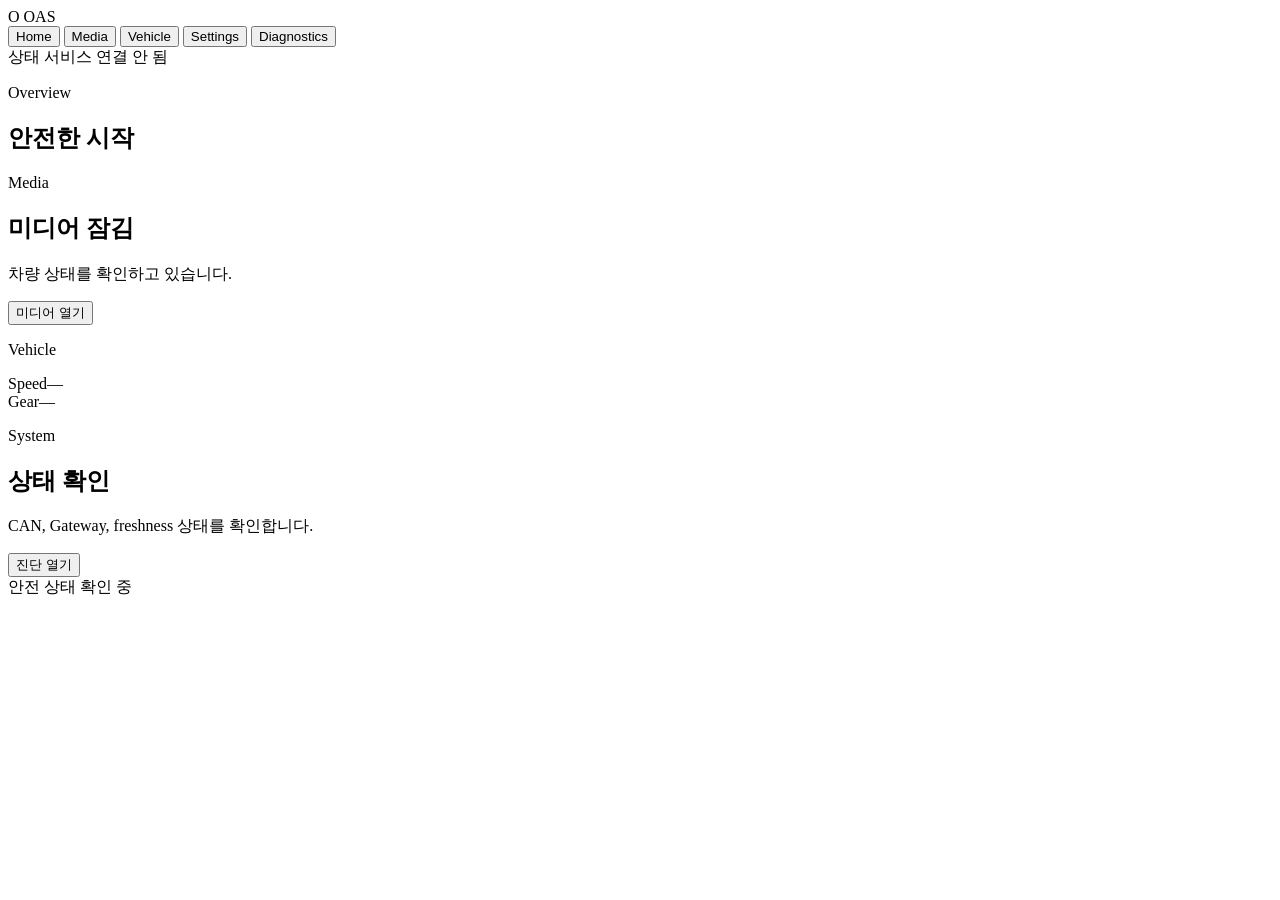
==== crates/hmi/src/index.html @ f50171e1 "feat(hmi): design top-level menu screens" ====
<!doctype html>
<html lang="ko">
<meta charset="utf-8">
<meta name="viewport" content="width=device-width, initial-scale=1">
<title>OAS HMI</title>
<link rel="stylesheet" href="/design.css">
<body data-safety="unknown">
<main class="app-shell">
  <header class="top-bar">
    <div class="brand"><span class="brand-mark">O</span> OAS</div>
    <nav class="primary-nav" aria-label="주 메뉴">
      <button class="nav-button is-active" type="button" data-route="home">Home</button>
      <button class="nav-button" type="button" data-route="media">Media</button>
      <button class="nav-button" type="button" data-route="vehicle">Vehicle</button>
      <button class="nav-button" type="button" data-route="settings">Settings</button>
      <button class="nav-button" type="button" data-route="diagnostics">Diagnostics</button>
    </nav>
    <div id="status" class="status-pill" aria-live="polite">차량 상태를 기다리는 중</div>
  </header>

  <section class="screen" data-screen="home">
    <header class="page-heading"><p class="eyebrow">Overview</p><h1>안전한 시작</h1></header>
    <div class="overview-grid">
      <article class="card card--emphasis"><p class="eyebrow">Media</p><h2 id="home-media-title">미디어 잠김</h2><p id="home-media-copy" class="muted">차량 상태를 확인하고 있습니다.</p><button class="button" type="button" data-route="media">미디어 열기</button></article>
      <article class="card"><p class="eyebrow">Vehicle</p><div class="metric-list"><div class="metric"><span class="metric-label">Speed</span><span id="home-speed" class="metric-value">—</span></div><div class="metric"><span class="metric-label">Gear</span><span id="home-gear" class="metric-value">—</span></div></div></article>
      <article class="card"><p class="eyebrow">System</p><h2>상태 확인</h2><p class="muted">CAN, Gateway, freshness 상태를 확인합니다.</p><button class="button button--secondary" type="button" data-route="diagnostics">진단 열기</button></article>
    </div>
    <div id="safety-banner" class="safety-banner">안전 상태 확인 중</div>
  </section>

  <section class="screen" data-screen="media" hidden>
    <header class="page-heading"><p class="eyebrow">Entertainment</p><h1>Media</h1></header>
    <div class="dashboard-grid">
      <article class="card card--media"><div class="media-state"><p class="eyebrow">Playback</p><h2 id="media-title">미디어 잠김</h2><p id="media-copy">차량 상태를 확인하고 있습니다.</p><div id="media-safety-banner" class="safety-banner">안전 상태 확인 중</div></div></article>
      <aside class="card"><p class="eyebrow">Playback policy</p><div class="metric-list"><div class="metric"><span class="metric-label">Speed</span><span id="media-speed" class="metric-value">—</span></div><div class="metric"><span class="metric-label">Gear</span><span id="media-gear" class="metric-value">—</span></div><div class="metric"><span class="metric-label">D while stopped</span><span id="media-drive-setting" class="metric-value">—</span></div></div></aside>
    </div>
  </section>

  <section class="screen" data-screen="vehicle" hidden>
    <header class="page-heading"><p class="eyebrow">Read only</p><h1>Vehicle</h1></header>
    <div class="overview-grid"><article class="card"><p class="eyebrow">Driving state</p><div class="metric-list"><div class="metric"><span class="metric-label">Speed</span><span id="vehicle-speed" class="metric-value">—</span></div><div class="metric"><span class="metric-label">Gear</span><span id="vehicle-gear" class="metric-value">—</span></div></div></article><article class="card"><p class="eyebrow">Vision</p><h2>준비 중</h2><p class="muted">카메라와 영상 pipeline이 준비되면 이 위치에 표시됩니다.</p></article><article class="card"><p class="eyebrow">Boundary</p><h2>Read only</h2><p class="muted">이 화면은 차량 명령을 보내지 않습니다.</p></article></div>
  </section>

  <section class="screen" data-screen="settings" hidden>
    <header class="page-heading"><p class="eyebrow">Preferences</p><h1>Settings</h1></header>
    <div class="settings-list"><article class="card setting-row"><div><p class="eyebrow">Display</p><h2>화면</h2><p class="muted">밝기와 주·야간 테마는 하드웨어 단계에서 연결합니다.</p></div><span class="setting-value">준비 중</span></article><article class="card setting-row"><div><p class="eyebrow">Audio</p><h2>오디오</h2><p class="muted">OAS 장치의 음량과 출력 장치를 관리합니다.</p></div><span class="setting-value">준비 중</span></article><article class="card setting-row"><div><p class="eyebrow">Media safety</p><h2>D 기어 정차 시 미디어</h2><p class="muted">움직임·상태 불명·stale에서는 항상 차단됩니다.</p></div><span id="settings-drive-setting" class="setting-value">—</span></article><article class="card setting-row"><div><p class="eyebrow">System</p><h2>시스템</h2><p class="muted">업데이트와 재시작은 배포 단계에서 연결합니다.</p></div><span class="setting-value">준비 중</span></article></div>
  </section>

  <section class="screen" data-screen="diagnostics" hidden>
    <header class="page-heading"><p class="eyebrow">Read only</p><h1>Diagnostics</h1></header>
    <div class="overview-grid"><article class="card"><p class="eyebrow">State stream</p><h2 id="diagnostics-stream">확인 중</h2><p id="diagnostics-copy" class="muted">Gateway stream의 최신 상태를 기다립니다.</p></article><article class="card"><p class="eyebrow">Safety policy</p><h2 id="diagnostics-policy">확인 중</h2><p class="muted">모든 정책 판정은 runtime이 제공합니다.</p></article><article class="card"><p class="eyebrow">CAN / Gateway</p><h2>배포 후 연결</h2><p class="muted">대상 Linux에서 systemd 로그와 연결 상태를 표시합니다.</p></article></div>
  </section>
</main>
<script>
  const byId = id => document.getElementById(id);
  const routes = document.querySelectorAll('[data-route]');
  const screens = document.querySelectorAll('[data-screen]');
  function navigate(route) {
    screens.forEach(screen => { screen.hidden = screen.dataset.screen !== route; });
    routes.forEach(button => button.classList.toggle('is-active', button.dataset.route === route));
  }
  routes.forEach(button => button.addEventListener('click', () => navigate(button.dataset.route)));
  function showState(state) {
    const allowed = state.videoPlayback === 'allowed';
    const speed = state.speedMps === null ? '—' : `${state.speedMps} m/s`;
    const policy = allowed ? '미디어 사용 가능' : '미디어 잠김';
    document.body.dataset.safety = allowed ? 'allowed' : 'locked';
    byId('status').textContent = policy;
    byId('home-media-title').textContent = policy;
    byId('home-media-copy').textContent = allowed ? '미디어 플레이어 연결 준비됨' : `재생 조건: ${state.videoPlayback}`;
    byId('media-title').textContent = policy;
    byId('media-copy').textContent = allowed ? '미디어 플레이어 연결 준비됨' : `재생 조건: ${state.videoPlayback}`;
    byId('safety-banner').textContent = allowed ? '정차 상태가 확인되었습니다' : '차량이 움직이거나 상태가 불명확하면 재생하지 않습니다';
    byId('media-safety-banner').textContent = byId('safety-banner').textContent;
    ['home-speed', 'media-speed', 'vehicle-speed'].forEach(id => { byId(id).textContent = speed; });
    ['home-gear', 'media-gear', 'vehicle-gear'].forEach(id => { byId(id).textContent = state.gear; });
    ['media-drive-setting', 'settings-drive-setting'].forEach(id => { byId(id).textContent = state.allowDriveWhenStopped ? '허용' : '차단'; });
    byId('diagnostics-stream').textContent = state.videoPlayback === 'no_vehicle_state' ? '상태 대기 중' : '상태 수신 중';
    byId('diagnostics-copy').textContent = `speed ${speed} · gear ${state.gear}`;
    byId('diagnostics-policy').textContent = state.videoPlayback;
  }
  async function refresh() {
    try { showState(await fetch('/state', {cache: 'no-store'}).then(response => response.json())); }
    catch (_) {
      document.body.dataset.safety = 'unknown';
      byId('status').textContent = '상태 서비스 연결 안 됨';
      byId('home-media-title').textContent = '미디어 잠김';
      byId('media-title').textContent = '미디어 잠김';
      byId('safety-banner').textContent = '안전 상태 확인 중';
      byId('media-safety-banner').textContent = '안전 상태 확인 중';
    }
  }
  refresh(); setInterval(refresh, 250);
</script>
</body>
</html>
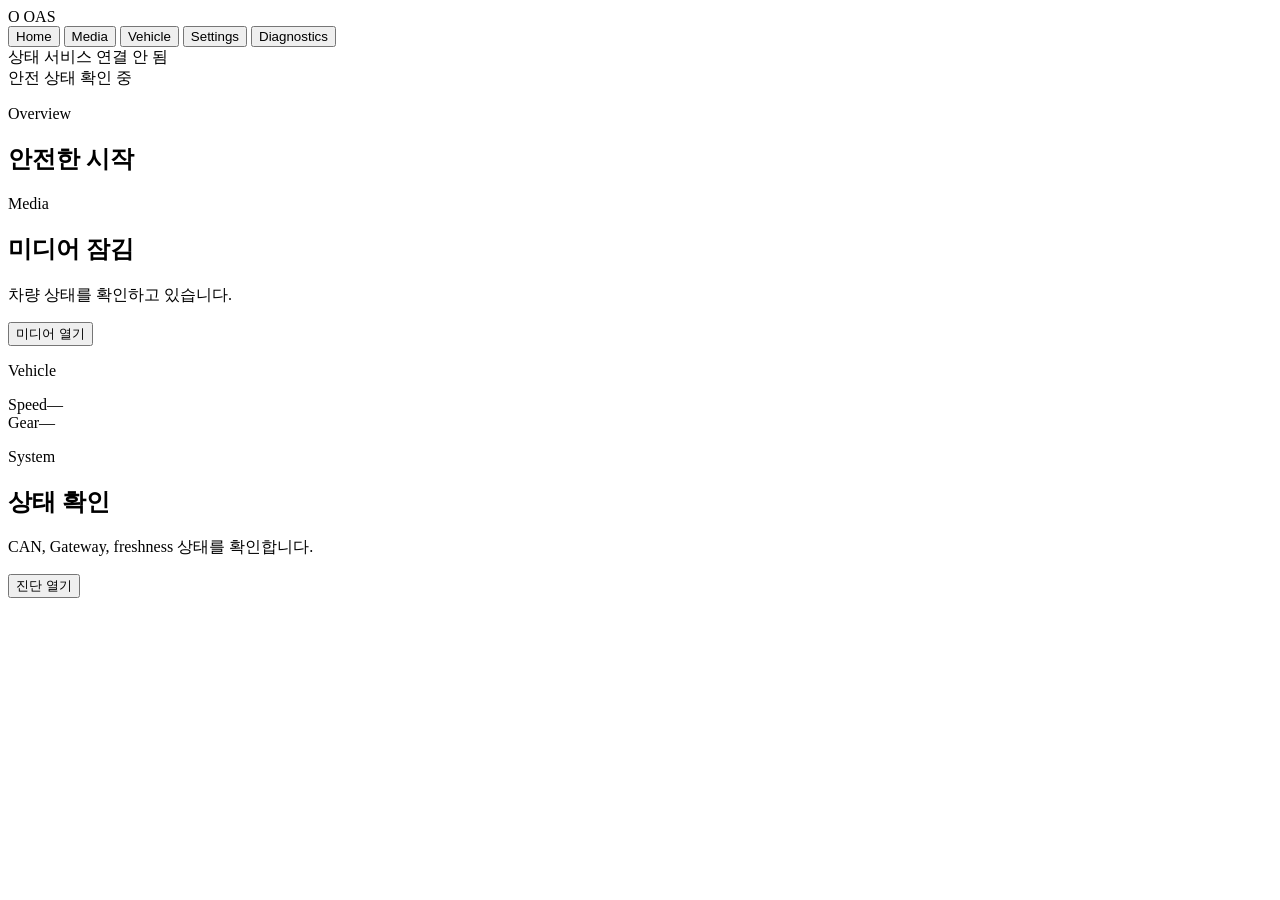
==== commit f451b25d: "feat(hmi): complete virtual UI screen flows" ====
--- a/crates/hmi/src/index.html
+++ b/crates/hmi/src/index.html
@@ -17,6 +17,7 @@
     </nav>
     <div id="status" class="status-pill" aria-live="polite">차량 상태를 기다리는 중</div>
   </header>
+  <div id="global-safety-banner" class="safety-banner global-safety" aria-live="polite">안전 상태 확인 중</div>
 
   <section class="screen" data-screen="home">
     <header class="page-heading"><p class="eyebrow">Overview</p><h1>안전한 시작</h1></header>
@@ -25,30 +26,46 @@
       <article class="card"><p class="eyebrow">Vehicle</p><div class="metric-list"><div class="metric"><span class="metric-label">Speed</span><span id="home-speed" class="metric-value">—</span></div><div class="metric"><span class="metric-label">Gear</span><span id="home-gear" class="metric-value">—</span></div></div></article>
       <article class="card"><p class="eyebrow">System</p><h2>상태 확인</h2><p class="muted">CAN, Gateway, freshness 상태를 확인합니다.</p><button class="button button--secondary" type="button" data-route="diagnostics">진단 열기</button></article>
     </div>
-    <div id="safety-banner" class="safety-banner">안전 상태 확인 중</div>
   </section>
 
   <section class="screen" data-screen="media" hidden>
     <header class="page-heading"><p class="eyebrow">Entertainment</p><h1>Media</h1></header>
-    <div class="dashboard-grid">
+    <nav class="sub-nav" aria-label="미디어 메뉴"><button class="sub-nav-button is-active" type="button" data-tab-group="media" data-tab="player">Player</button><button class="sub-nav-button" type="button" data-tab-group="media" data-tab="library">Library</button></nav>
+    <div data-tab-panel-group="media" data-tab-panel="player" class="dashboard-grid">
       <article class="card card--media"><div class="media-state"><p class="eyebrow">Playback</p><h2 id="media-title">미디어 잠김</h2><p id="media-copy">차량 상태를 확인하고 있습니다.</p><div id="media-safety-banner" class="safety-banner">안전 상태 확인 중</div></div></article>
       <aside class="card"><p class="eyebrow">Playback policy</p><div class="metric-list"><div class="metric"><span class="metric-label">Speed</span><span id="media-speed" class="metric-value">—</span></div><div class="metric"><span class="metric-label">Gear</span><span id="media-gear" class="metric-value">—</span></div><div class="metric"><span class="metric-label">D while stopped</span><span id="media-drive-setting" class="metric-value">—</span></div></div></aside>
     </div>
+    <div data-tab-panel-group="media" data-tab-panel="library" class="content-grid" hidden><article class="card"><p class="eyebrow">Web media</p><h2>YouTube</h2><p class="muted">WebView 연결 후 계정과 콘텐츠 목록을 표시합니다.</p></article><article class="card"><p class="eyebrow">Local media</p><h2>오프라인 콘텐츠</h2><p class="muted">저장 장치가 연결되면 안전하게 검색합니다.</p></article><article class="card"><p class="eyebrow">Queue</p><h2>재생 목록 없음</h2><p class="muted">재생 가능한 미디어를 선택하면 여기에 표시됩니다.</p></article></div>
   </section>
 
   <section class="screen" data-screen="vehicle" hidden>
-    <header class="page-heading"><p class="eyebrow">Read only</p><h1>Vehicle</h1></header>
-    <div class="overview-grid"><article class="card"><p class="eyebrow">Driving state</p><div class="metric-list"><div class="metric"><span class="metric-label">Speed</span><span id="vehicle-speed" class="metric-value">—</span></div><div class="metric"><span class="metric-label">Gear</span><span id="vehicle-gear" class="metric-value">—</span></div></div></article><article class="card"><p class="eyebrow">Vision</p><h2>준비 중</h2><p class="muted">카메라와 영상 pipeline이 준비되면 이 위치에 표시됩니다.</p></article><article class="card"><p class="eyebrow">Boundary</p><h2>Read only</h2><p class="muted">이 화면은 차량 명령을 보내지 않습니다.</p></article></div>
+    <header class="page-heading"><p class="eyebrow">Comfort control · UI preview</p><h1>Vehicle</h1></header>
+    <nav class="sub-nav" aria-label="차량 메뉴"><button class="sub-nav-button is-active" type="button" data-tab-group="vehicle" data-tab="controls">Controls</button><button class="sub-nav-button" type="button" data-tab-group="vehicle" data-tab="vision">Vision</button></nav>
+    <div data-tab-panel-group="vehicle" data-tab-panel="controls" class="vehicle-layout">
+      <article class="card"><p class="eyebrow">Driving state</p><div class="metric-list"><div class="metric"><span class="metric-label">Speed</span><span id="vehicle-speed" class="metric-value">—</span></div><div class="metric"><span class="metric-label">Gear</span><span id="vehicle-gear" class="metric-value">—</span></div></div></article>
+      <article class="card comfort-card"><p class="eyebrow">Climate</p><h2>실내 환경</h2><div class="control-row"><span class="control-label">목표 온도</span><div class="stepper"><button class="button button--secondary" type="button" data-temperature="-0.5" aria-label="온도 낮추기">−</button><output id="target-temperature" class="control-value">22.0°C</output><button class="button button--secondary" type="button" data-temperature="0.5" aria-label="온도 높이기">+</button></div></div><div class="control-row"><span class="control-label">풍량</span><div class="fan-levels"><button class="fan-button" type="button" data-fan="1">1</button><button class="fan-button is-active" type="button" data-fan="2">2</button><button class="fan-button" type="button" data-fan="3">3</button><button class="fan-button" type="button" data-fan="4">4</button><button class="fan-button" type="button" data-fan="5">5</button></div></div><button id="ac-toggle" class="button button--secondary" type="button" aria-pressed="true">A/C 켜짐</button></article>
+      <article class="card comfort-card"><p class="eyebrow">Audio</p><h2>차량 오디오</h2><label class="control-label" for="audio-volume">음량 <output id="volume-value">45%</output></label><input id="audio-volume" class="range" type="range" min="0" max="100" value="45"><p class="muted">OAS HMI의 로컬 UI 값입니다.</p></article>
+      <article class="card"><p class="eyebrow">Vision</p><h2>준비 중</h2><p class="muted">카메라와 영상 pipeline이 준비되면 이 위치에 표시됩니다.</p></article>
+    </div>
+    <div data-tab-panel-group="vehicle" data-tab-panel="vision" class="dashboard-grid" hidden><article class="card card--media"><div class="media-state"><p class="eyebrow">Camera</p><h2>카메라 입력 대기 중</h2><p>카메라와 video pipeline이 연결되면 전·후방 화면을 표시합니다.</p></div></article><aside class="card"><p class="eyebrow">Privacy</p><h2>로컬 처리</h2><p class="muted">영상 저장과 외부 전송은 명시적인 설정 전까지 비활성화됩니다.</p></aside></div>
+    <div class="simulation-note">UI 시뮬레이션 모드 · 현재 조작은 CAN, 네트워크, 차량에 어떤 명령도 보내지 않습니다.</div>
   </section>
 
   <section class="screen" data-screen="settings" hidden>
     <header class="page-heading"><p class="eyebrow">Preferences</p><h1>Settings</h1></header>
-    <div class="settings-list"><article class="card setting-row"><div><p class="eyebrow">Display</p><h2>화면</h2><p class="muted">밝기와 주·야간 테마는 하드웨어 단계에서 연결합니다.</p></div><span class="setting-value">준비 중</span></article><article class="card setting-row"><div><p class="eyebrow">Audio</p><h2>오디오</h2><p class="muted">OAS 장치의 음량과 출력 장치를 관리합니다.</p></div><span class="setting-value">준비 중</span></article><article class="card setting-row"><div><p class="eyebrow">Media safety</p><h2>D 기어 정차 시 미디어</h2><p class="muted">움직임·상태 불명·stale에서는 항상 차단됩니다.</p></div><span id="settings-drive-setting" class="setting-value">—</span></article><article class="card setting-row"><div><p class="eyebrow">System</p><h2>시스템</h2><p class="muted">업데이트와 재시작은 배포 단계에서 연결합니다.</p></div><span class="setting-value">준비 중</span></article></div>
+    <nav class="sub-nav" aria-label="설정 메뉴"><button class="sub-nav-button is-active" type="button" data-tab-group="settings" data-tab="display">Display</button><button class="sub-nav-button" type="button" data-tab-group="settings" data-tab="audio">Audio</button><button class="sub-nav-button" type="button" data-tab-group="settings" data-tab="safety">Media safety</button><button class="sub-nav-button" type="button" data-tab-group="settings" data-tab="system">System</button></nav>
+    <div data-tab-panel-group="settings" data-tab-panel="display" class="settings-list"><article class="card setting-row"><div><p class="eyebrow">Display</p><h2>화면</h2><p class="muted">밝기와 주·야간 테마는 디스플레이 hardware integration 후 적용합니다.</p></div><span class="setting-value">준비 중</span></article></div>
+    <div data-tab-panel-group="settings" data-tab-panel="audio" class="settings-list" hidden><article class="card setting-row"><div><p class="eyebrow">Audio</p><h2>출력 장치</h2><p class="muted">OAS 장치의 음량·출력 장치를 hardware integration 후 선택합니다.</p></div><span class="setting-value">준비 중</span></article></div>
+    <div data-tab-panel-group="settings" data-tab-panel="safety" class="settings-list" hidden><article class="card setting-row"><div><p class="eyebrow">Media safety</p><h2>D 기어 정차 시 미디어</h2><p class="muted">움직임·상태 불명·stale에서는 항상 차단됩니다.</p></div><span id="settings-drive-setting" class="setting-value">—</span></article></div>
+    <div data-tab-panel-group="settings" data-tab-panel="system" class="settings-list" hidden><article class="card setting-row"><div><p class="eyebrow">System</p><h2>업데이트와 재시작</h2><p class="muted">대상 Linux의 systemd 배포가 준비되면 상태와 업데이트를 표시합니다.</p></div><span class="setting-value">준비 중</span></article></div>
   </section>
 
   <section class="screen" data-screen="diagnostics" hidden>
     <header class="page-heading"><p class="eyebrow">Read only</p><h1>Diagnostics</h1></header>
-    <div class="overview-grid"><article class="card"><p class="eyebrow">State stream</p><h2 id="diagnostics-stream">확인 중</h2><p id="diagnostics-copy" class="muted">Gateway stream의 최신 상태를 기다립니다.</p></article><article class="card"><p class="eyebrow">Safety policy</p><h2 id="diagnostics-policy">확인 중</h2><p class="muted">모든 정책 판정은 runtime이 제공합니다.</p></article><article class="card"><p class="eyebrow">CAN / Gateway</p><h2>배포 후 연결</h2><p class="muted">대상 Linux에서 systemd 로그와 연결 상태를 표시합니다.</p></article></div>
+    <nav class="sub-nav" aria-label="진단 메뉴"><button class="sub-nav-button is-active" type="button" data-tab-group="diagnostics" data-tab="overview">Overview</button><button class="sub-nav-button" type="button" data-tab-group="diagnostics" data-tab="can">CAN</button><button class="sub-nav-button" type="button" data-tab-group="diagnostics" data-tab="logs">Logs</button></nav>
+    <div data-tab-panel-group="diagnostics" data-tab-panel="overview" class="overview-grid"><article class="card"><p class="eyebrow">State stream</p><h2 id="diagnostics-stream">확인 중</h2><p id="diagnostics-copy" class="muted">Gateway stream의 최신 상태를 기다립니다.</p></article><article class="card"><p class="eyebrow">Safety policy</p><h2 id="diagnostics-policy">확인 중</h2><p class="muted">모든 정책 판정은 runtime이 제공합니다.</p></article><article class="card"><p class="eyebrow">Gateway</p><h2>연결 준비 중</h2><p class="muted">대상 Linux에서 service 상태를 표시합니다.</p></article></div>
+    <div data-tab-panel-group="diagnostics" data-tab-panel="can" class="content-grid" hidden><article class="card"><p class="eyebrow">CAN interface</p><h2>대상 장비 대기 중</h2><p class="muted">SocketCAN interface, bitrate, listen-only 상태를 표시합니다.</p></article><article class="card"><p class="eyebrow">Gateway decoder</p><h2>상태 stream 기준</h2><p class="muted">수신된 canonical VehicleState만 표시하며 CAN 송신은 제공하지 않습니다.</p></article></div>
+    <div data-tab-panel-group="diagnostics" data-tab-panel="logs" class="settings-list" hidden><article class="card"><p class="eyebrow">Event log</p><h2>로그 없음</h2><p class="muted">Gateway와 systemd가 연결되면 최근 오류·복구 이벤트를 표시합니다.</p></article></div>
   </section>
 </main>
 <script>
@@ -60,6 +77,24 @@
     routes.forEach(button => button.classList.toggle('is-active', button.dataset.route === route));
   }
   routes.forEach(button => button.addEventListener('click', () => navigate(button.dataset.route)));
+  function navigateTab(group, tab) {
+    document.querySelectorAll(`[data-tab-panel-group="${group}"]`).forEach(panel => { panel.hidden = panel.dataset.tabPanel !== tab; });
+    document.querySelectorAll(`[data-tab-group="${group}"]`).forEach(button => button.classList.toggle('is-active', button.dataset.tab === tab));
+  }
+  document.querySelectorAll('[data-tab-group]').forEach(button => button.addEventListener('click', () => navigateTab(button.dataset.tabGroup, button.dataset.tab)));
+  let targetTemperature = 22;
+  let fanLevel = 2;
+  let acEnabled = true;
+  function renderComfortControls() {
+    byId('target-temperature').textContent = `${targetTemperature.toFixed(1)}°C`;
+    document.querySelectorAll('[data-fan]').forEach(button => button.classList.toggle('is-active', Number(button.dataset.fan) === fanLevel));
+    byId('ac-toggle').textContent = acEnabled ? 'A/C 켜짐' : 'A/C 꺼짐';
+    byId('ac-toggle').setAttribute('aria-pressed', String(acEnabled));
+  }
+  document.querySelectorAll('[data-temperature]').forEach(button => button.addEventListener('click', () => { targetTemperature = Math.min(30, Math.max(16, targetTemperature + Number(button.dataset.temperature))); renderComfortControls(); }));
+  document.querySelectorAll('[data-fan]').forEach(button => button.addEventListener('click', () => { fanLevel = Number(button.dataset.fan); renderComfortControls(); }));
+  byId('ac-toggle').addEventListener('click', () => { acEnabled = !acEnabled; renderComfortControls(); });
+  byId('audio-volume').addEventListener('input', event => { byId('volume-value').textContent = `${event.target.value}%`; });
   function showState(state) {
     const allowed = state.videoPlayback === 'allowed';
     const speed = state.speedMps === null ? '—' : `${state.speedMps} m/s`;
@@ -70,8 +105,9 @@
     byId('home-media-copy').textContent = allowed ? '미디어 플레이어 연결 준비됨' : `재생 조건: ${state.videoPlayback}`;
     byId('media-title').textContent = policy;
     byId('media-copy').textContent = allowed ? '미디어 플레이어 연결 준비됨' : `재생 조건: ${state.videoPlayback}`;
-    byId('safety-banner').textContent = allowed ? '정차 상태가 확인되었습니다' : '차량이 움직이거나 상태가 불명확하면 재생하지 않습니다';
-    byId('media-safety-banner').textContent = byId('safety-banner').textContent;
+    const safetyText = allowed ? '정차 상태가 확인되었습니다' : '차량이 움직이거나 상태가 불명확하면 재생하지 않습니다';
+    byId('global-safety-banner').textContent = safetyText;
+    byId('media-safety-banner').textContent = safetyText;
     ['home-speed', 'media-speed', 'vehicle-speed'].forEach(id => { byId(id).textContent = speed; });
     ['home-gear', 'media-gear', 'vehicle-gear'].forEach(id => { byId(id).textContent = state.gear; });
     ['media-drive-setting', 'settings-drive-setting'].forEach(id => { byId(id).textContent = state.allowDriveWhenStopped ? '허용' : '차단'; });
@@ -86,11 +122,11 @@
       byId('status').textContent = '상태 서비스 연결 안 됨';
       byId('home-media-title').textContent = '미디어 잠김';
       byId('media-title').textContent = '미디어 잠김';
-      byId('safety-banner').textContent = '안전 상태 확인 중';
       byId('media-safety-banner').textContent = '안전 상태 확인 중';
+      byId('global-safety-banner').textContent = '안전 상태 확인 중';
     }
   }
-  refresh(); setInterval(refresh, 250);
+  renderComfortControls(); refresh(); setInterval(refresh, 250);
 </script>
 </body>
 </html>
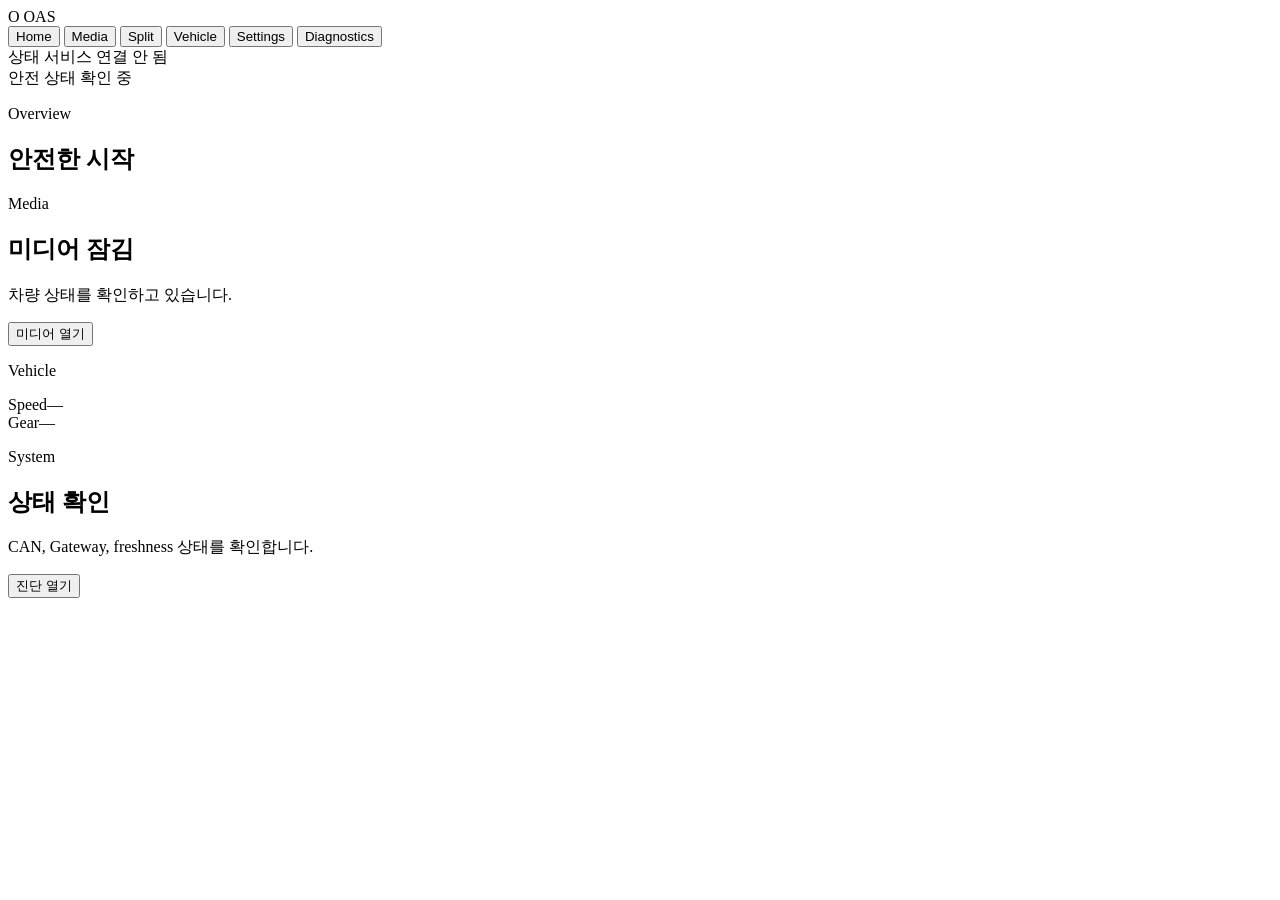
==== commit 75c41ae9: "feat(hmi): add appearance and split workspace" ====
--- a/crates/hmi/src/index.html
+++ b/crates/hmi/src/index.html
@@ -4,13 +4,14 @@
 <meta name="viewport" content="width=device-width, initial-scale=1">
 <title>OAS HMI</title>
 <link rel="stylesheet" href="/design.css">
-<body data-safety="unknown">
+<body data-safety="unknown" data-theme="dark">
 <main class="app-shell">
   <header class="top-bar">
     <div class="brand"><span class="brand-mark">O</span> OAS</div>
     <nav class="primary-nav" aria-label="주 메뉴">
       <button class="nav-button is-active" type="button" data-route="home">Home</button>
       <button class="nav-button" type="button" data-route="media">Media</button>
+      <button class="nav-button" type="button" data-route="workspace">Split</button>
       <button class="nav-button" type="button" data-route="vehicle">Vehicle</button>
       <button class="nav-button" type="button" data-route="settings">Settings</button>
       <button class="nav-button" type="button" data-route="diagnostics">Diagnostics</button>
@@ -25,6 +26,14 @@
       <article class="card card--emphasis"><p class="eyebrow">Media</p><h2 id="home-media-title">미디어 잠김</h2><p id="home-media-copy" class="muted">차량 상태를 확인하고 있습니다.</p><button class="button" type="button" data-route="media">미디어 열기</button></article>
       <article class="card"><p class="eyebrow">Vehicle</p><div class="metric-list"><div class="metric"><span class="metric-label">Speed</span><span id="home-speed" class="metric-value">—</span></div><div class="metric"><span class="metric-label">Gear</span><span id="home-gear" class="metric-value">—</span></div></div></article>
       <article class="card"><p class="eyebrow">System</p><h2>상태 확인</h2><p class="muted">CAN, Gateway, freshness 상태를 확인합니다.</p><button class="button button--secondary" type="button" data-route="diagnostics">진단 열기</button></article>
+    </div>
+  </section>
+
+  <section class="screen" data-screen="workspace" hidden>
+    <header class="page-heading"><p class="eyebrow">AVN workspace</p><h1>Split</h1></header>
+    <div class="split-workspace">
+      <article class="card split-pane"><p class="eyebrow">Media</p><h2 id="split-media-title">미디어 잠김</h2><p id="split-media-copy" class="muted">차량 상태를 확인하고 있습니다.</p><button class="button" type="button" data-route="media">미디어 열기</button></article>
+      <article class="card split-pane"><p class="eyebrow">Climate</p><h2>실내 환경</h2><p class="muted">온도·풍량·A/C 제어는 Vehicle에서 엽니다.</p><button class="button button--secondary" type="button" data-route="vehicle">차량 제어 열기</button></article>
     </div>
   </section>
 
@@ -54,7 +63,7 @@
   <section class="screen" data-screen="settings" hidden>
     <header class="page-heading"><p class="eyebrow">Preferences</p><h1>Settings</h1></header>
     <nav class="sub-nav" aria-label="설정 메뉴"><button class="sub-nav-button is-active" type="button" data-tab-group="settings" data-tab="display">Display</button><button class="sub-nav-button" type="button" data-tab-group="settings" data-tab="audio">Audio</button><button class="sub-nav-button" type="button" data-tab-group="settings" data-tab="safety">Media safety</button><button class="sub-nav-button" type="button" data-tab-group="settings" data-tab="system">System</button></nav>
-    <div data-tab-panel-group="settings" data-tab-panel="display" class="settings-list"><article class="card setting-row"><div><p class="eyebrow">Display</p><h2>화면</h2><p class="muted">밝기와 주·야간 테마는 디스플레이 hardware integration 후 적용합니다.</p></div><span class="setting-value">준비 중</span></article></div>
+    <div data-tab-panel-group="settings" data-tab-panel="display" class="settings-list"><article class="card setting-row"><div><p class="eyebrow">Appearance</p><h2>테마</h2><p id="theme-source" class="muted">차량 낮/밤 신호를 기다리는 동안 시스템 설정을 따릅니다.</p></div><div class="choice-row" aria-label="테마 선택"><button class="button button--secondary" type="button" data-theme-choice="auto">자동</button><button class="button button--secondary" type="button" data-theme-choice="light">라이트</button><button class="button button--secondary" type="button" data-theme-choice="dark">다크</button></div></article><article class="card setting-row"><div><p class="eyebrow">Workspace</p><h2>화면 분할</h2><p class="muted">미디어와 공조를 나란히 표시하는 AVN 작업 공간입니다.</p></div><button class="button button--secondary" type="button" data-route="workspace">분할 화면 열기</button></article></div>
     <div data-tab-panel-group="settings" data-tab-panel="audio" class="settings-list" hidden><article class="card setting-row"><div><p class="eyebrow">Audio</p><h2>출력 장치</h2><p class="muted">OAS 장치의 음량·출력 장치를 hardware integration 후 선택합니다.</p></div><span class="setting-value">준비 중</span></article></div>
     <div data-tab-panel-group="settings" data-tab-panel="safety" class="settings-list" hidden><article class="card setting-row"><div><p class="eyebrow">Media safety</p><h2>D 기어 정차 시 미디어</h2><p class="muted">움직임·상태 불명·stale에서는 항상 차단됩니다.</p></div><span id="settings-drive-setting" class="setting-value">—</span></article></div>
     <div data-tab-panel-group="settings" data-tab-panel="system" class="settings-list" hidden><article class="card setting-row"><div><p class="eyebrow">System</p><h2>업데이트와 재시작</h2><p class="muted">대상 Linux의 systemd 배포가 준비되면 상태와 업데이트를 표시합니다.</p></div><span class="setting-value">준비 중</span></article></div>
@@ -72,16 +81,34 @@
   const byId = id => document.getElementById(id);
   const routes = document.querySelectorAll('[data-route]');
   const screens = document.querySelectorAll('[data-screen]');
+  const themeChoices = document.querySelectorAll('[data-theme-choice]');
+  let themeChoice = localStorage.getItem('oas-theme-choice') || 'auto';
   function navigate(route) {
     screens.forEach(screen => { screen.hidden = screen.dataset.screen !== route; });
     routes.forEach(button => button.classList.toggle('is-active', button.dataset.route === route));
   }
-  routes.forEach(button => button.addEventListener('click', () => navigate(button.dataset.route)));
+  function activeRoute() { return [...screens].find(screen => !screen.hidden).dataset.screen; }
+  function applyLocation() {
+    const [requestedRoute = 'home', tab] = location.hash.slice(1).split('/');
+    const route = [...screens].some(screen => screen.dataset.screen === requestedRoute) ? requestedRoute : 'home';
+    navigate(route);
+    if (tab) { navigateTab(route, tab); }
+  }
+  routes.forEach(button => button.addEventListener('click', () => { location.hash = button.dataset.route; }));
   function navigateTab(group, tab) {
     document.querySelectorAll(`[data-tab-panel-group="${group}"]`).forEach(panel => { panel.hidden = panel.dataset.tabPanel !== tab; });
     document.querySelectorAll(`[data-tab-group="${group}"]`).forEach(button => button.classList.toggle('is-active', button.dataset.tab === tab));
   }
-  document.querySelectorAll('[data-tab-group]').forEach(button => button.addEventListener('click', () => navigateTab(button.dataset.tabGroup, button.dataset.tab)));
+  document.querySelectorAll('[data-tab-group]').forEach(button => button.addEventListener('click', () => { location.hash = `${activeRoute()}/${button.dataset.tab}`; }));
+  function applyTheme(state) {
+    const vehicleTheme = state?.nightMode === true ? 'dark' : state?.nightMode === false ? 'light' : null;
+    const systemTheme = matchMedia('(prefers-color-scheme: dark)').matches ? 'dark' : 'light';
+    const theme = themeChoice === 'auto' ? vehicleTheme || systemTheme : themeChoice;
+    document.body.dataset.theme = theme;
+    byId('theme-source').textContent = themeChoice === 'auto' ? vehicleTheme ? `차량 ${vehicleTheme === 'dark' ? '야간' : '주간'} 신호를 적용합니다.` : '차량 낮/밤 신호를 기다리는 동안 시스템 설정을 따릅니다.' : `${theme === 'dark' ? '다크' : '라이트'} 모드를 고정합니다.`;
+    themeChoices.forEach(button => button.classList.toggle('is-active', button.dataset.themeChoice === themeChoice));
+  }
+  themeChoices.forEach(button => button.addEventListener('click', () => { themeChoice = button.dataset.themeChoice; localStorage.setItem('oas-theme-choice', themeChoice); applyTheme(); }));
   let targetTemperature = 22;
   let fanLevel = 2;
   let acEnabled = true;
@@ -96,6 +123,7 @@
   byId('ac-toggle').addEventListener('click', () => { acEnabled = !acEnabled; renderComfortControls(); });
   byId('audio-volume').addEventListener('input', event => { byId('volume-value').textContent = `${event.target.value}%`; });
   function showState(state) {
+    applyTheme(state);
     const allowed = state.videoPlayback === 'allowed';
     const speed = state.speedMps === null ? '—' : `${state.speedMps} m/s`;
     const policy = allowed ? '미디어 사용 가능' : '미디어 잠김';
@@ -105,6 +133,8 @@
     byId('home-media-copy').textContent = allowed ? '미디어 플레이어 연결 준비됨' : `재생 조건: ${state.videoPlayback}`;
     byId('media-title').textContent = policy;
     byId('media-copy').textContent = allowed ? '미디어 플레이어 연결 준비됨' : `재생 조건: ${state.videoPlayback}`;
+    byId('split-media-title').textContent = policy;
+    byId('split-media-copy').textContent = allowed ? '미디어 플레이어 연결 준비됨' : `재생 조건: ${state.videoPlayback}`;
     const safetyText = allowed ? '정차 상태가 확인되었습니다' : '차량이 움직이거나 상태가 불명확하면 재생하지 않습니다';
     byId('global-safety-banner').textContent = safetyText;
     byId('media-safety-banner').textContent = safetyText;
@@ -118,6 +148,7 @@
   async function refresh() {
     try { showState(await fetch('/state', {cache: 'no-store'}).then(response => response.json())); }
     catch (_) {
+      applyTheme();
       document.body.dataset.safety = 'unknown';
       byId('status').textContent = '상태 서비스 연결 안 됨';
       byId('home-media-title').textContent = '미디어 잠김';
@@ -126,7 +157,8 @@
       byId('global-safety-banner').textContent = '안전 상태 확인 중';
     }
   }
-  renderComfortControls(); refresh(); setInterval(refresh, 250);
+  window.addEventListener('hashchange', applyLocation);
+  applyLocation(); applyTheme(); renderComfortControls(); refresh(); setInterval(refresh, 250);
 </script>
 </body>
 </html>
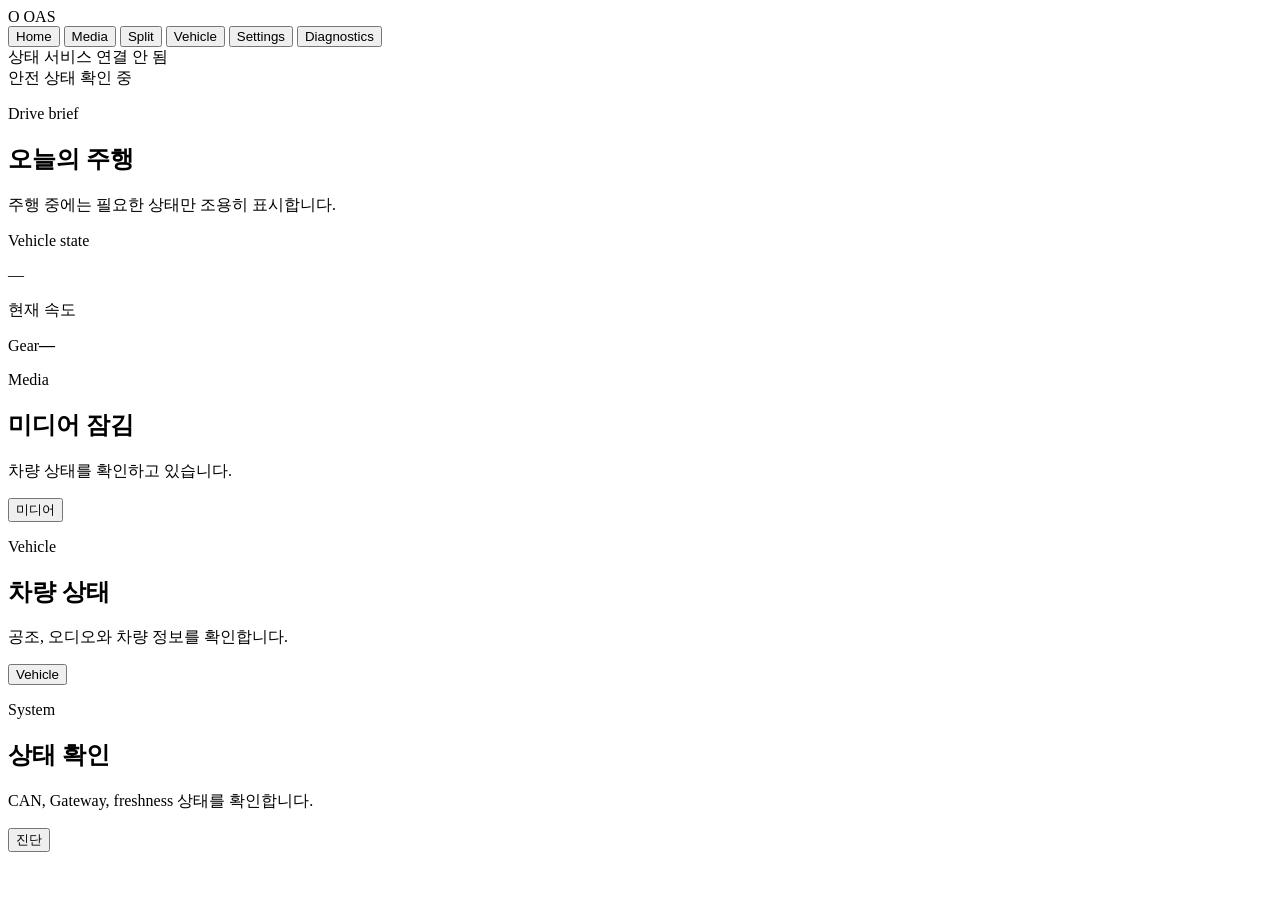
==== commit 61c644d2: "feat(hmi): redesign vehicle-first Home" ====
--- a/crates/hmi/src/index.html
+++ b/crates/hmi/src/index.html
@@ -21,11 +21,12 @@
   <div id="global-safety-banner" class="safety-banner global-safety" aria-live="polite">안전 상태 확인 중</div>
 
   <section class="screen" data-screen="home">
-    <header class="page-heading"><p class="eyebrow">Overview</p><h1>안전한 시작</h1></header>
-    <div class="overview-grid">
-      <article class="card card--emphasis"><p class="eyebrow">Media</p><h2 id="home-media-title">미디어 잠김</h2><p id="home-media-copy" class="muted">차량 상태를 확인하고 있습니다.</p><button class="button" type="button" data-route="media">미디어 열기</button></article>
-      <article class="card"><p class="eyebrow">Vehicle</p><div class="metric-list"><div class="metric"><span class="metric-label">Speed</span><span id="home-speed" class="metric-value">—</span></div><div class="metric"><span class="metric-label">Gear</span><span id="home-gear" class="metric-value">—</span></div></div></article>
-      <article class="card"><p class="eyebrow">System</p><h2>상태 확인</h2><p class="muted">CAN, Gateway, freshness 상태를 확인합니다.</p><button class="button button--secondary" type="button" data-route="diagnostics">진단 열기</button></article>
+    <header class="page-heading home-heading"><div><p class="eyebrow">Drive brief</p><h1>오늘의 주행</h1></div><p class="muted">주행 중에는 필요한 상태만 조용히 표시합니다.</p></header>
+    <div class="home-dashboard">
+      <article class="card home-drive-card"><div><p class="eyebrow">Vehicle state</p><output id="home-speed" class="home-speed">—</output><p class="muted">현재 속도</p></div><div class="home-gear"><span class="metric-label">Gear</span><strong id="home-gear">—</strong></div></article>
+      <article class="card home-action-card card--emphasis"><p class="eyebrow">Media</p><h2 id="home-media-title">미디어 잠김</h2><p id="home-media-copy" class="muted">차량 상태를 확인하고 있습니다.</p><button class="button" type="button" data-route="media">미디어</button></article>
+      <article class="card home-action-card"><p class="eyebrow">Vehicle</p><h2>차량 상태</h2><p class="muted">공조, 오디오와 차량 정보를 확인합니다.</p><button class="button button--secondary" type="button" data-route="vehicle">Vehicle</button></article>
+      <article class="card home-action-card"><p class="eyebrow">System</p><h2>상태 확인</h2><p class="muted">CAN, Gateway, freshness 상태를 확인합니다.</p><button class="button button--secondary" type="button" data-route="diagnostics">진단</button></article>
     </div>
   </section>
 
@@ -73,7 +74,7 @@
     <header class="page-heading"><p class="eyebrow">Read only</p><h1>Diagnostics</h1></header>
     <nav class="sub-nav" aria-label="진단 메뉴"><button class="sub-nav-button is-active" type="button" data-tab-group="diagnostics" data-tab="overview">Overview</button><button class="sub-nav-button" type="button" data-tab-group="diagnostics" data-tab="can">CAN</button><button class="sub-nav-button" type="button" data-tab-group="diagnostics" data-tab="logs">Logs</button></nav>
     <div data-tab-panel-group="diagnostics" data-tab-panel="overview" class="overview-grid"><article class="card"><p class="eyebrow">State stream</p><h2 id="diagnostics-stream">확인 중</h2><p id="diagnostics-copy" class="muted">Gateway stream의 최신 상태를 기다립니다.</p></article><article class="card"><p class="eyebrow">Safety policy</p><h2 id="diagnostics-policy">확인 중</h2><p class="muted">모든 정책 판정은 runtime이 제공합니다.</p></article><article class="card"><p class="eyebrow">Gateway</p><h2>연결 준비 중</h2><p class="muted">대상 Linux에서 service 상태를 표시합니다.</p></article></div>
-    <div data-tab-panel-group="diagnostics" data-tab-panel="can" class="content-grid" hidden><article class="card"><p class="eyebrow">CAN interface</p><h2>대상 장비 대기 중</h2><p class="muted">SocketCAN interface, bitrate, listen-only 상태를 표시합니다.</p></article><article class="card"><p class="eyebrow">Gateway decoder</p><h2>상태 stream 기준</h2><p class="muted">수신된 canonical VehicleState만 표시하며 CAN 송신은 제공하지 않습니다.</p></article></div>
+    <div data-tab-panel-group="diagnostics" data-tab-panel="can" class="content-grid" hidden><article class="card"><p class="eyebrow">CAN interface</p><h2>대상 장비 대기 중</h2><p class="muted">SocketCAN interface, bitrate, listen-only 상태를 표시합니다.</p></article><article class="card"><p class="eyebrow">Gateway decoder</p><h2>상태 stream 기준</h2><p class="muted">수신된 canonical VehicleState만 표시하며 CAN 송신은 제공하지 않습니다.</p></article><article class="card"><p class="eyebrow">DBC raw catalog</p><h2>Body · comfort</h2><p class="muted">CGW1 · GW_DDM_PE · DATC12 · 제어·안전 판단에는 사용하지 않습니다.</p><p id="diagnostics-raw-signals" class="muted">DBC raw 신호를 기다립니다.</p></article></div>
     <div data-tab-panel-group="diagnostics" data-tab-panel="logs" class="settings-list" hidden><article class="card"><p class="eyebrow">Event log</p><h2>로그 없음</h2><p class="muted">Gateway와 systemd가 연결되면 최근 오류·복구 이벤트를 표시합니다.</p></article></div>
   </section>
 </main>
@@ -144,6 +145,9 @@
     byId('diagnostics-stream').textContent = state.videoPlayback === 'no_vehicle_state' ? '상태 대기 중' : '상태 수신 중';
     byId('diagnostics-copy').textContent = `speed ${speed} · gear ${state.gear}`;
     byId('diagnostics-policy').textContent = state.videoPlayback;
+    const raw = state.rawDiagnostics || {};
+    const value = key => raw[key] === null || raw[key] === undefined ? '—' : raw[key];
+    byId('diagnostics-raw-signals').textContent = `DBC raw · door sw ${value('driverDoorSwitch')} · belt D/P ${value('driverSeatbeltSwitch')}/${value('passengerSeatbeltSwitch')} · door D/P/RL/RR ${value('driverDoor')}/${value('passengerDoor')}/${value('rearLeftDoor')}/${value('rearRightDoor')} · temp D/P ${value('driverTemperatureC')}/${value('passengerTemperatureC')}°C`;
   }
   async function refresh() {
     try { showState(await fetch('/state', {cache: 'no-store'}).then(response => response.json())); }
